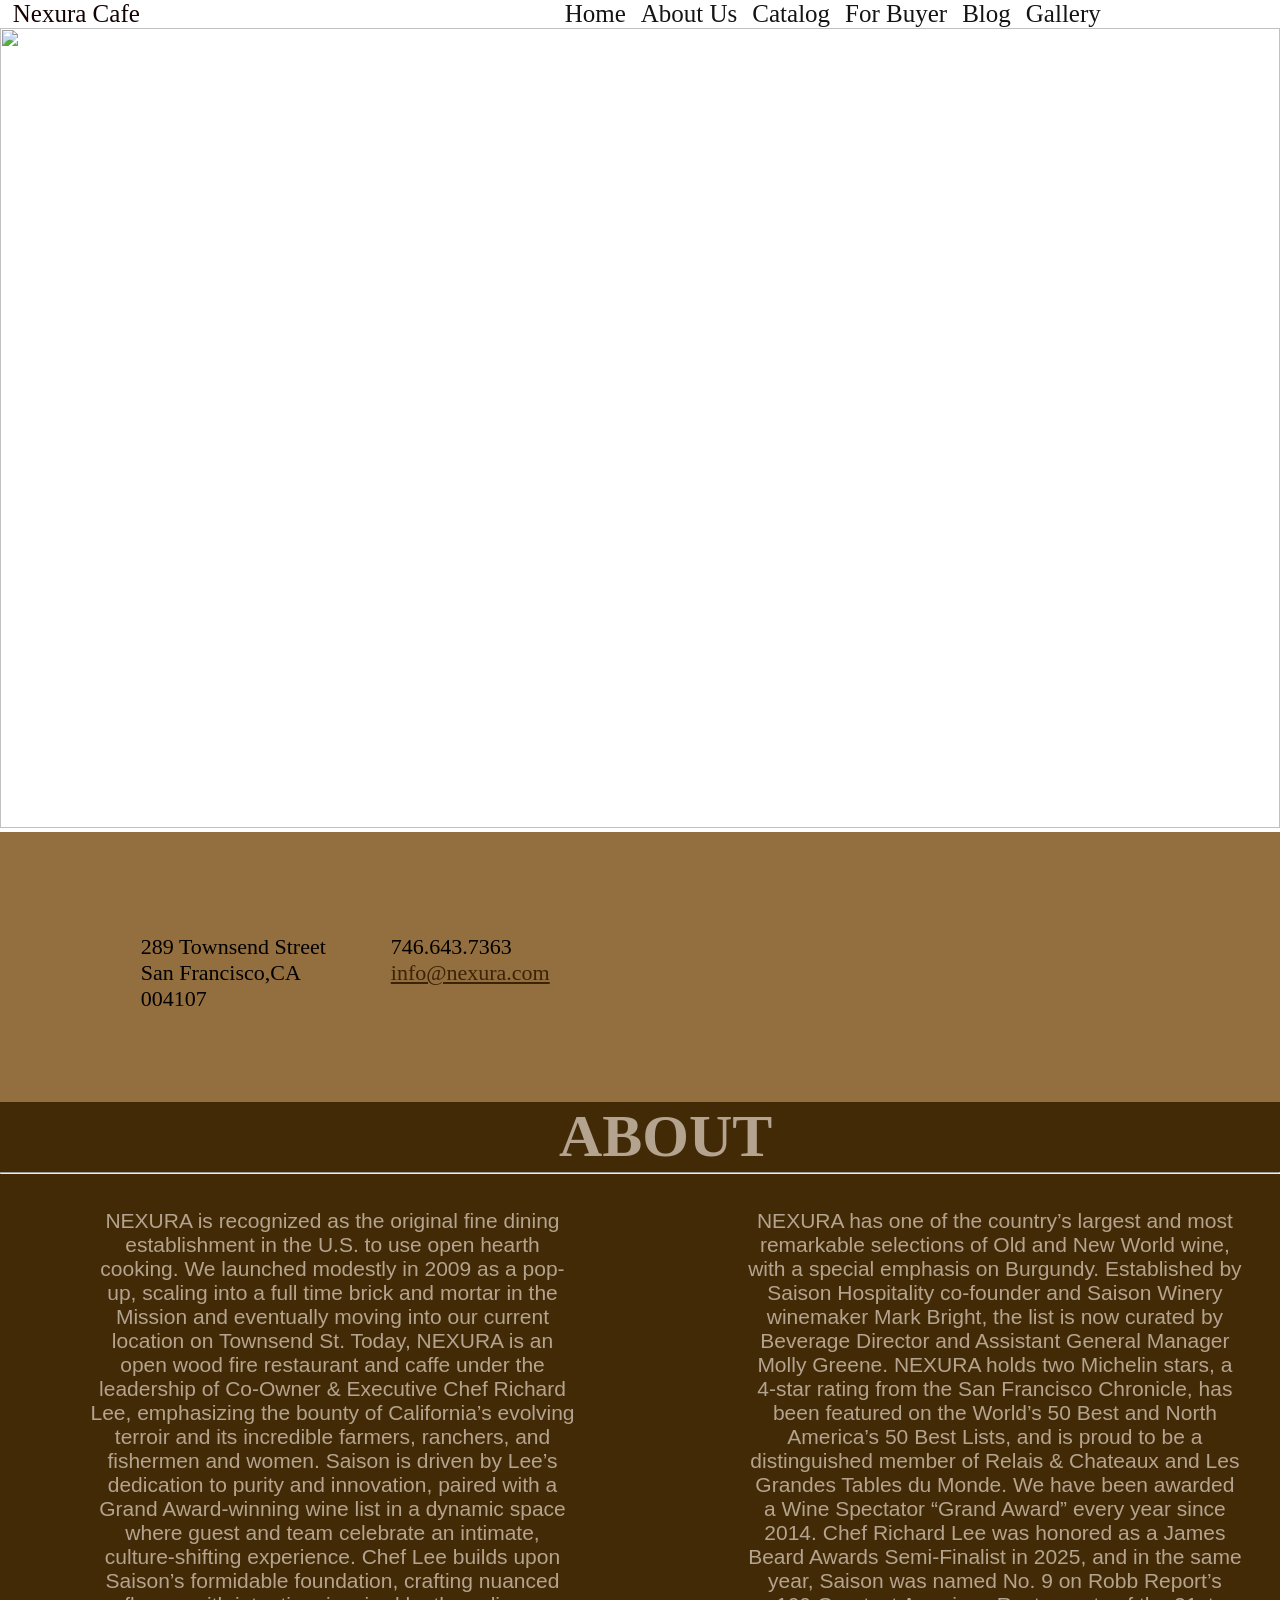
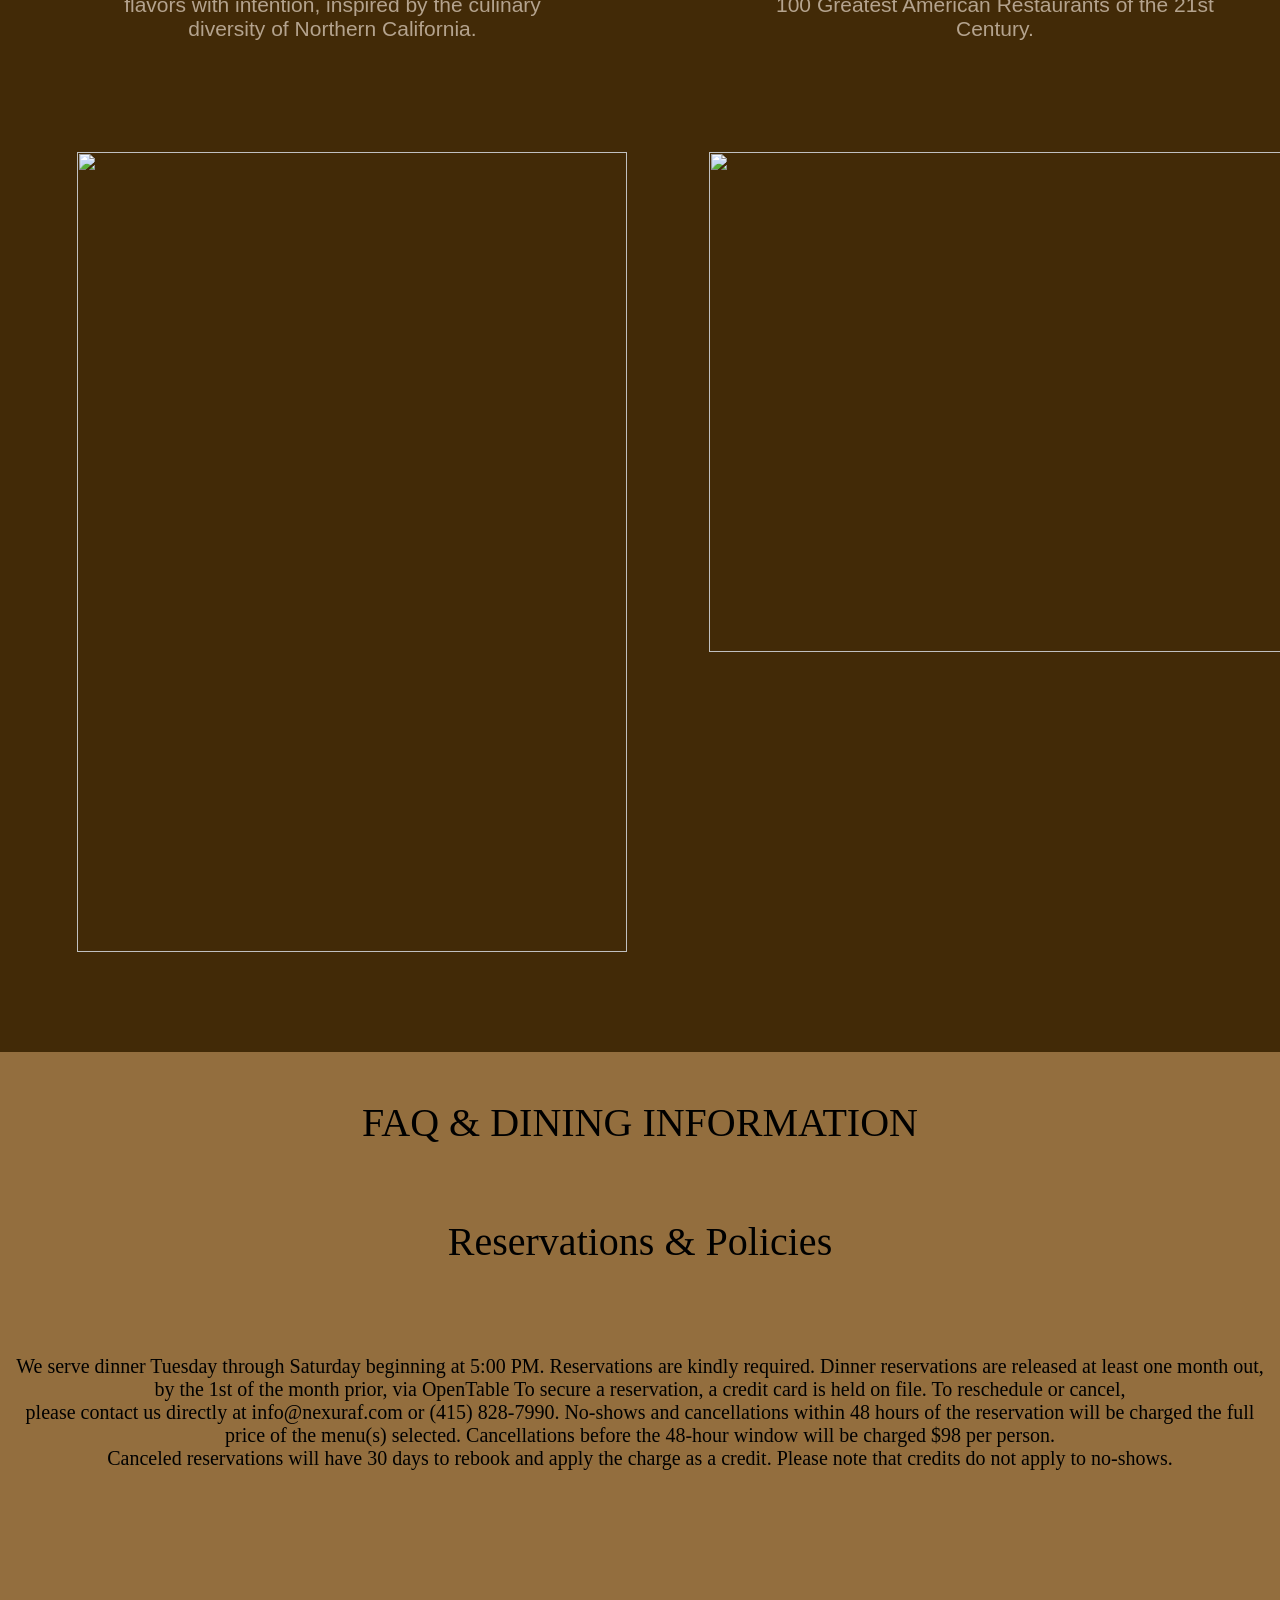
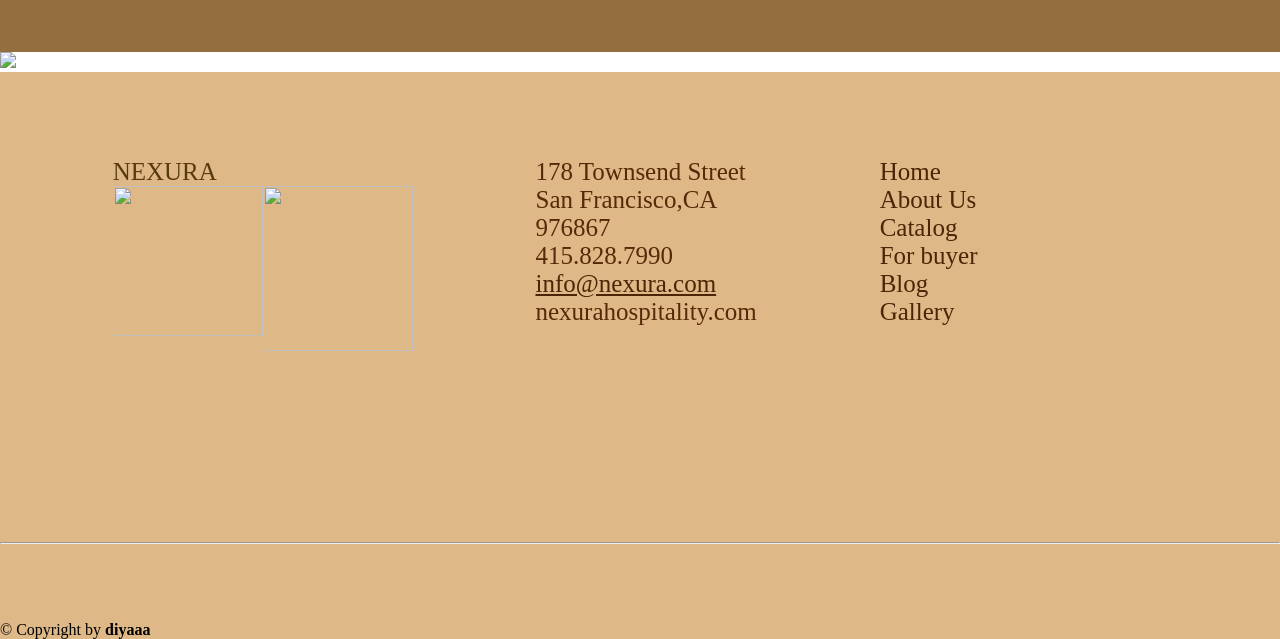
==== aboutus.html @ ad46e94e "Add files via upload" ====
<!DOCTYPE html>
<html lang="en">

<head>
  <meta charset="UTF-8">
  <meta name="viewport" content="width=device-width, initial-scale=1.0">
  <title>Document</title>
  <link rel="stylesheet" href="style.css">
</head>

<body>
  <header>
    <div class="header-t">
      <div class="top-left">Nexura Cafe</div>
      <div class="top-middle">
        <i class="fa-brands fa-java"></i>
        <i class="fa-brands fa-java"></i>
      </div>
      <div class="top-right">
        <ul>
          <li><a href="index.html">Home</a></li>
          <li><a href="aboutus.html">About Us</a></li>
          <li><a href="catalog.html">Catalog</a></li>
          <li><a href="buyer.html">For Buyer</a></li>
          <li><a href="blog.html">Blog</a></li>
          <li><a href="gallery.html">Gallery</a></li>

        </ul>
      </div>
    </div>
  </header>

  <div class="photoo">
    <img src="img/ChatGPT Image Jun 22, 2026, 11_31_47 PM.png" height="800px" width="100%">
  </div>


  <section class="middlee">
    <div class="mide">
      <div class="mid">
        <div class="mid1"> 289 Townsend Street</div>
        <div class="mid2">San Francisco,CA</div>
        <div class="mid3">004107</div>
      </div>

      <div class="midd">
        <div class="mid4">746.643.7363</div>
        <div class="mid5"><a href="aboutus.html"> info@nexura.com</a></div>
      </div> <br>

    </div>
    <div class="mide2">
      <hr class="linee">
    </div>


  </section>


  <section class="middl">
    <h1 class="about">ABOUT</h1>

    <div class="abtmain">
      <div class="abt2">
        NEXURA is recognized as the original fine dining establishment in the U.S. to use open hearth cooking. We
        launched modestly in 2009 as a pop-up, scaling into a full time brick and mortar in the Mission and eventually
        moving into our current location on Townsend St.

        Today, NEXURA is an open wood fire restaurant and caffe under the leadership of Co-Owner & Executive Chef
        Richard Lee, emphasizing the bounty of California’s evolving terroir and its incredible farmers, ranchers, and
        fishermen and women. Saison is driven by Lee’s dedication to purity and innovation, paired with a Grand
        Award-winning wine list in a dynamic space where guest and team celebrate an intimate, culture-shifting
        experience. Chef Lee builds upon Saison’s formidable foundation, crafting nuanced flavors with intention,
        inspired by the culinary diversity of Northern California.
      </div>
      <div class="abt3">NEXURA has one of the country’s largest and most remarkable selections of Old and New World
        wine, with a special emphasis on Burgundy. Established by Saison Hospitality co-founder and Saison Winery
        winemaker Mark Bright, the list is now curated by Beverage Director and Assistant General Manager Molly Greene.

        NEXURA holds two Michelin stars, a 4-star rating from the San Francisco Chronicle, has been featured on the
        World’s 50 Best and North America’s 50 Best Lists, and is proud to be a distinguished member of Relais &
        Chateaux and Les Grandes Tables du Monde. We have been awarded a Wine Spectator “Grand Award” every year since
        2014. Chef Richard Lee was honored as a James Beard Awards Semi-Finalist in 2025, and in the same year, Saison
        was named No. 9 on Robb Report’s 100 Greatest American Restaurants of the 21st Century.</div>
    </div><br>


    <div class="down">
      <div class="down1">
        <img src="img/download (1).jpg" height="800px" width="550px">
      </div>
      <div class="down2">
        <img src="img/download (2).jpg" height="500px" width="750px">
      </div>
    </div>
  </section>

  <section class="faq">
    <div class="faq1"><br>
      FAQ & DINING INFORMATION
    </div><br><br><br><br>




    <div class="faq1">
      Reservations & Policies
    </div>

    <div class="faq2">
      We serve dinner Tuesday through Saturday beginning at 5:00 PM. Reservations are kindly required. Dinner
      reservations are released at least one month out,<br> by the 1st of the month prior, via OpenTable To secure a
      reservation, a credit card is held on file. To reschedule or cancel,<br> please contact us directly at
      info@nexuraf.com or (415) 828-7990.

      No-shows and cancellations within 48 hours of the reservation will be charged the full<br> price of the menu(s)
      selected. Cancellations before the 48-hour window will be charged $98 per person. <br>Canceled reservations will
      have 30 days to rebook and apply the charge as a credit. Please note that credits do not apply to no-shows.
    </div>


  </section>


  <div class="aest">
    <img src="img/ChatGPT Image Jun 23, 2026, 10_14_22 PM.png">
  </div>

  <footer>
    <div class="bgcolor">
      <div class="ones">
        <div class="first">
          NEXURA
          <div class="second">
            <i class="fa-brands fa-java"></i>
            <i class="fa-brands fa-java"></i>
          </div>


          <div class="fah">
            <div class="fourth">
              <img src="img/Relais-Chateaux.webp" height="150px" width="150px">
            </div>
            <div class="for">
              <img src="img/Les-Grandes-Tables-Du-Monde.png" height="165px" width="150px">
            </div>
          </div>
        </div>

        <div class="fifth">178 Townsend Street
          <div class="sixth">San Francisco,CA
          </div>
          <div class="seventh">976867</div>
          <div class="eight">415.828.7990</div>
          <div class="ninth"><a href="aboutus.html"> info@nexura.com</a></div>
          <div class="tenth">nexurahospitality.com</div>
        </div>

        <div class="eleven"><a href="index.html">Home</a>
          <div class="twelve"><a href="aboutus.html"> About Us</a></div>
          <div class="thirteen"><a href="catalog.html"> Catalog</a></div>
          <div class="fourteen"><a href="buyer.html"> For buyer</a></div>
          <div class="fifteen"><a href="blog.html">Blog</a></div>
          <div class="sixteen"><a href="gallery.html">Gallery </a></div>

        </div>

      </div>
      <hr class="hr4">
      <p>&copy; Copyright by <b>diyaaa</b></p>

    </div>

  </footer>

</body>

</html>
---- style.css ----
*{
    margin: 0;
    padding: 0;
    box-sizing: border-box;
}
.header{
    height: 700px;
    width: 100%;
    background-image: url(img/Download\ premium\ vector\ of\ Blank\ coffee\ day\ background\ design\ vector\ by\ Sasi\ about\ coffee\ beans\,\ coffee\,\ barista\,\ coffee\ vector\,\ and\ cafe\ 1206642.jpg);
    background-repeat: no-repeat;
    background-position: center;
    background-size: cover;
    

}
.faq2{
    font-size: 20px;
    text-align: center;
    margin-top: 7%;
}
.header-t{
    height: 10%;
    width: 85%;
    display: flex;
    flex-direction: row;
    justify-content: space-between;
    align-items: center;
    color: rgb(21, 1, 1);
    font-size: 25px;
    margin-left: 1%;
}
.top-right ul {
    display: flex;
    flex-direction: row;
    gap: 15px;
}
.top-right ul li{
    list-style: none;

}
.top-right ul li a {
    text-decoration: none;
    color: rgb(21, 20, 20);
}
.top-right ul li a:hover{
    background-color: rgb(235, 234, 232);
    color: rgba(56, 30, 3, 0.856);
    
}
.h-body{
    height: 700px;
    width: 85%;
    display: flex;
    flex-direction: row;
    justify-content: space-between;
    margin-left: 9%;
    margin-top: 5%;

}
.content{
    height: 700px;
    width: 350px;
    color: white;
    font-size: 50px;
}
.image img {
   margin-left: -410px;
   margin-top: 9px;
}
.type{
    font-family: cursive;
    font-size: 30px;
    color: rgb(233, 219, 185);
}
.bdcolor{
    background-color: rgb(147, 110, 62);
   
}
.middle h1{
   text-align: center;
}
.middle, .fa-mug-hot {
    text-align: center;
    font-size: 40px;
}
.card{
    height: 900px;
    width: 100%;
    display: flex;
    flex-direction: row;
    justify-content: center;
    align-items: center;
    gap: 3%;
    
}
.one, .two, .three{
   height: 90%;
   width: 30%;
}
.fa-solid{
    color: rgb(74, 46, 5);
}
.fa-mug-saucer{
    color: rgb(180, 163, 142);
    
}
.one img{
height: 90%;
width: 100%;
}
.two img{
height: 90%;
width: 100%;
}
.three img{
height: 90%;
width: 100%;
}
.one img:hover {
    border-radius: 30%;
    
}

.photoo{
    width: 100%;
}
.image{
    margin-left: 9%;
    margin-top: 1%;
}
.img2{
    height: 600px;
    width: 100%;
}
.bgcolor{
    background-color: burlywood;
}
.first{
    display: flex;
    flex-direction: column;
    margin-left: 5%;
}
.second{
    display: flex;
    flex-direction: row;
}
.imge{
    display: flex;
    flex-direction: row;
   justify-content: space-between;
    width: 100%;
    
    background-color: rgb(147, 110, 62);
}
.main{
    height: 300px;
    width: 100%;
    display: flex;
    text-align: center;
    align-items: center;
    
    font-size: 25px;
    color: rgb(61, 35, 5);
    background-color: burlywood;
    
}

.intro{
    margin-left: 17%;
}
.owner-details{
    height: 750px;
    width: 100%;
    display: flex;
    flex-direction: row;
    justify-content: center;
    align-items: center;
    gap: 40px;
    margin-left: 2%;
}
.faq1{
    font-size: 18px;
    
}
.od-left{
    height: 100%;
    width: 50%;
}
.odl-top {
    height: 60%;
    width: 100%;
    background-image: url(img/Barista\ Latte\ Art\ Process.jpg) ;
    background-repeat: no-repeat;
    
}
hr {
    height: 2px;
    width: 100%;
    color: rgb(233, 223, 223);
}
.odl-btm{
    height: 40%;
    width: 100%;
    display: flex;
    flex-direction: column;
    justify-content: right;
    align-items: center;
}

.od-right{
    height: 100%;
    width: 50%;
    
}

footer {
    height: 400PX;
    width: 100%;
}
.ones{
    display: flex;
    flex-direction: row;
    gap: 10%;
    margin-left: 4%;
    height: 470px;
    
}
.first{
    height: 400px;
    margin-top: 7%;
    color: rgb(87, 57, 13);
    font-size: 25px;
}
.fifth{
    height: 400px;
    font-size: 25px;
    color: rgb(87, 41, 8);
    margin-top: 7%;
}
.eleven{
    height: 400px;
    font-size: 25px;
    color: rgb(74, 38, 6);
    margin-top: 7%;
}
.fah{
    height: 400px;
    display: flex;
    flex-direction: row;
   
    color: rgb(77, 52, 6);
}
.fourth{
    
    size: 25px;
}
.for{
    size: 25px;
}
.bgcolourr{
    background-color: rgb(147, 110, 62);
}
.eleven a {
 text-decoration: none;
 color: rgb(74, 38, 6);
}
.eleven a:hover{
    
    color: rgb(147, 110, 62);
}
.ninth a {
    color: rgb(74, 38, 6);
}
.ninth a:hover{
color: rgb(147, 110, 62);
}
.middlee{
    background-color: rgb(147, 110, 62);
   flex-direction: column;
   display: flex;
    font-size: 22px;
    height: 270px;
    text-align: justify;
  
    
    
}
.mid{
    margin-left: 8%;
    margin-top: 5%;
    
}
.midd{
    margin-top: 5%;
}
.midd a {
    color: rgb(61, 35, 5);
}
.mid1{
    width: 250px;
}


    

.linee{
    margin-top: 13%;
   
}
.mide{
    height: 50%;
    width: 100%;
    display: flex;
    flex-direction: row;
    margin-left: 3%;
    margin-top: 3%;
}
.mide2 {
    height: 5%;
    width: 100%;
}
.middl{
    background-color: rgb(66, 42, 7);
    color: rgb(180, 163, 142);
    width: 100%;
    height: 1550px;
    font-size: 40px;
    text-align: center;}
.abtmain{
    display: flex;
    flex-direction: row;
    gap: 15%;
    font-size: 20px;
    margin-left: 7%;
    margin-top: 3%;
    width: 90%;
    font-family:'Gill Sans', 'Gill Sans MT', Calibri, 'Trebuchet MS', sans-serif;
    
}
.about{
    margin-left: 4%;;
}
.abtmain{
    text-align: center;
    font-size: 21px;
}
.down{
    display: flex;
    flex-direction: row;
    gap: 8%;
   margin-left: 6%;
    width: 80%;
    margin-top: 5%;
}
.faq{
    height: 600px;
    text-align: center;
    background-color: rgb(147, 110, 62);
}
.faq1{
    font-size: 40px;
}
.wrtmain{
    display: flex;
    flex-direction: row;
    margin-left: 12%;
    
    gap: 25%;
}
.wrt1{
    font-size: 25px;
    font-family: Arial, Helvetica, sans-serif;
    margin-top: 17%;
}
.wrtimg{
    margin-top: 8%;
}
.mainwr{
    background-color: rgb(147, 110, 62);
    height: 960px;
}
.nexmain{
    display: flex;
    flex-direction: row;
    margin-left: 5%;
    
    gap: 12%;
}
.neximg{
    background-color: rgb(147, 110, 62);
    height: 1400px;
}
.nex1{
    margin-top: 14%;
    font-size: 22px;
    font-family:'Gill Sans', 'Gill Sans MT', Calibri, 'Trebuchet MS', sans-serif;
}
.nex2{
    margin-top: 10%;
}
.hr2{
    margin-top: 9%;
}
.award{
    display: flex;
    flex-direction: row;
    gap: 6%;
}
.awrd1{
    margin-top: 12%;
    margin-left: 10%;
}
.awrd2{
    margin-top: 17%;
    margin-left: 14%;
    font-size: 18px
}
.hr3{
    margin-top: 9%;
}
.hr4{
    margin-bottom: 6%;
}
.lee{
    height: 600px;
    width: 100%;
    background-color: rgb(216, 183, 143);
    
}
.lee1{
    margin-top: 3%;
    margin-left: 38%;
}
.lee2{
   width: 396px;
   margin-left: 37%;
   margin-top: 5px;
   
}
.lee3{
    margin-left: 43%;
    margin-top: 3%;
    color: rgb(61, 35, 5);
}
.lee4{
    margin-left: 42.5%;
    margin-top: 7px;
    color: rgb(61, 35, 5);
}
.othrs{
    display: flex;
    flex-direction: row;
    text-align: center;
    background-color: rgb(61, 35, 5);
    height: 670px;
}
.o10{
    color: rgb(180, 163, 142);
}
.o11{
    color: rgb(180, 163, 142);
}
.o13{
    color: rgb(180, 163, 142);
}
.othr{
    margin-top: 4%;
    display: flex;
    gap: 5%;
    margin-left: 7%;
}
.italic1{
    color: rgb(205, 183, 153);
}
.others{
    display: flex;
    flex-direction: row;
    gap: 5%;
    background-color: rgb(61, 35, 5);
    justify-content: center;
    height: 580px;
    text-align: center;
}
.ss{
font-size: 35px;
margin-left: 7%;
margin-top: 4%;
background-color: rgb(165, 131, 86);
}
.snacks{
    background-color: rgb(165, 131, 86);
    display: flex;
    flex-direction: column;
    height: 1350px;
}
.food{
  
    margin-top: 3%;
    margin-left: 7%;
}
.reserve1{
    background-color: rgb(74, 38, 6);
    color: rgb(205, 183, 153);
    height: 400px;
    text-align: center;
   
    font-size: 18px;
}
.reser{
    font-size: 30px;
}
.sss{
    margin-left: 50%;
    font-size: 35px;
}
.space{
    margin-left: 40%;
}
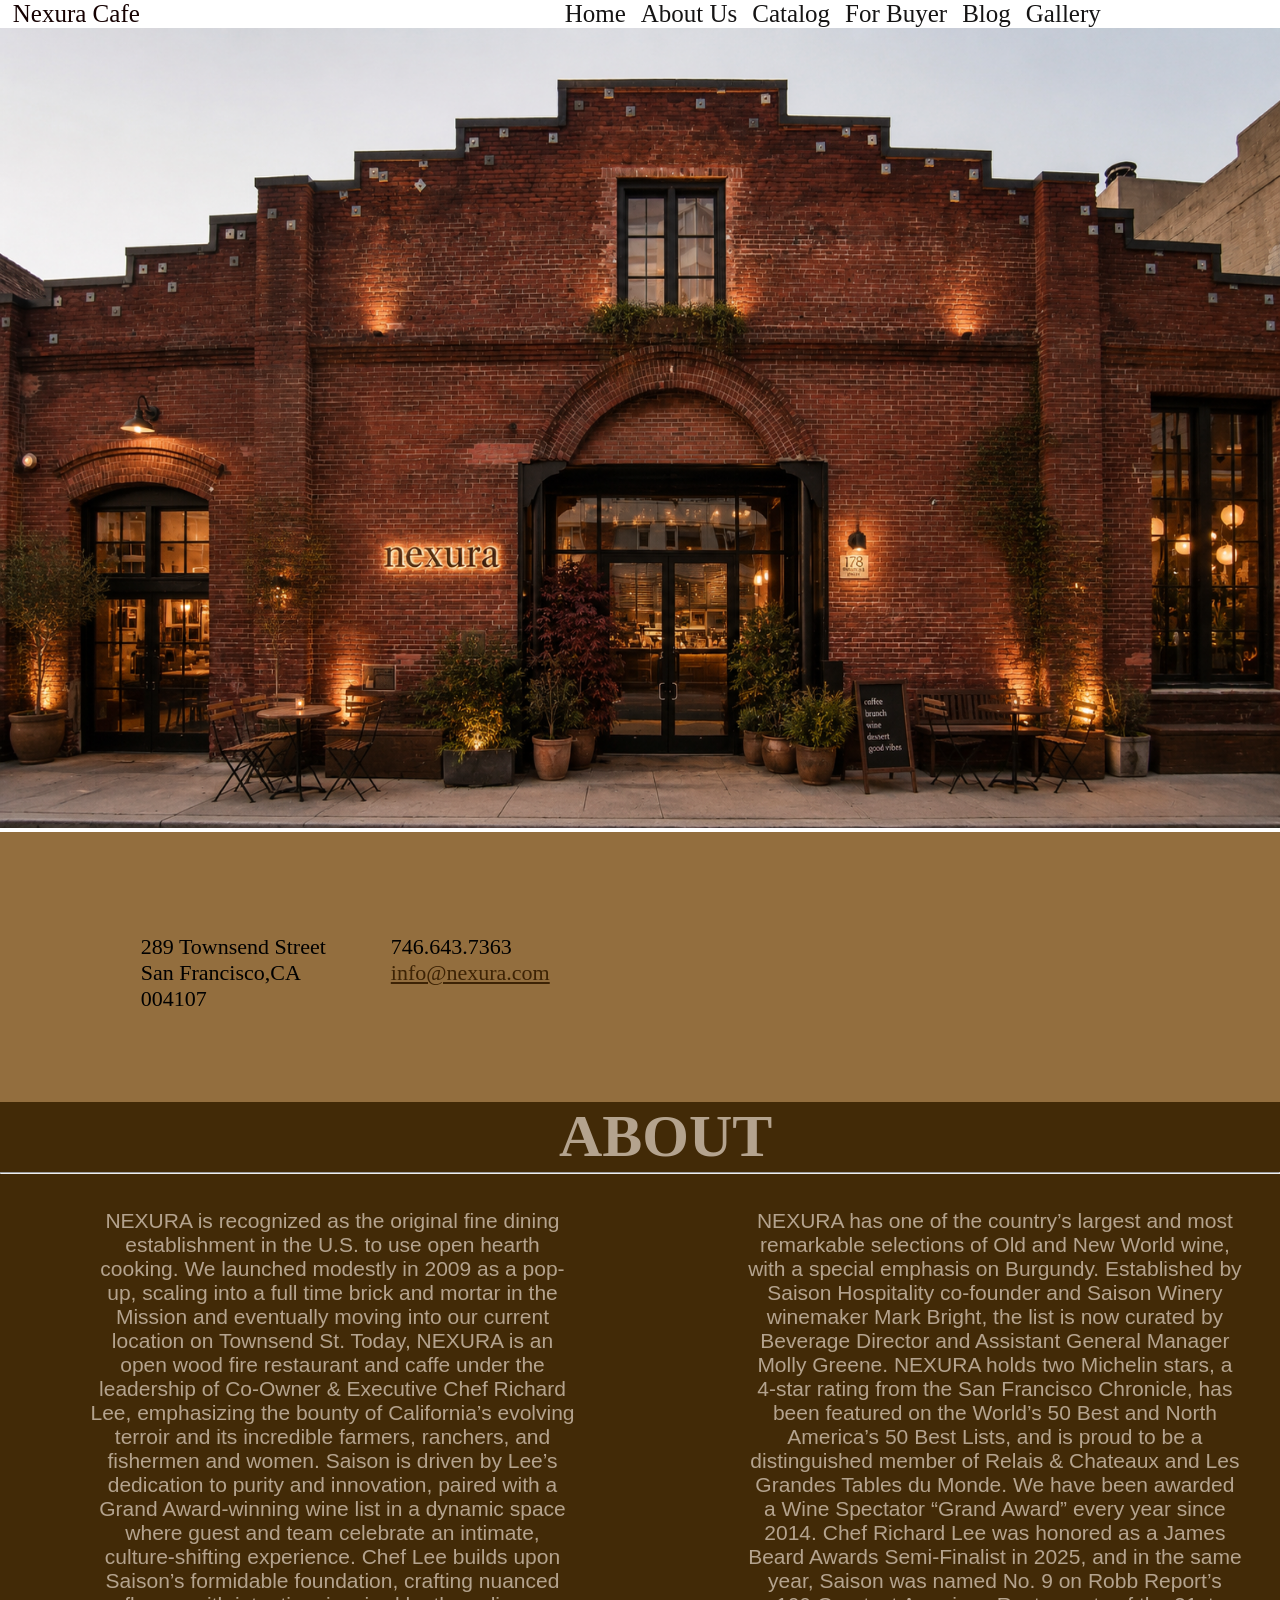
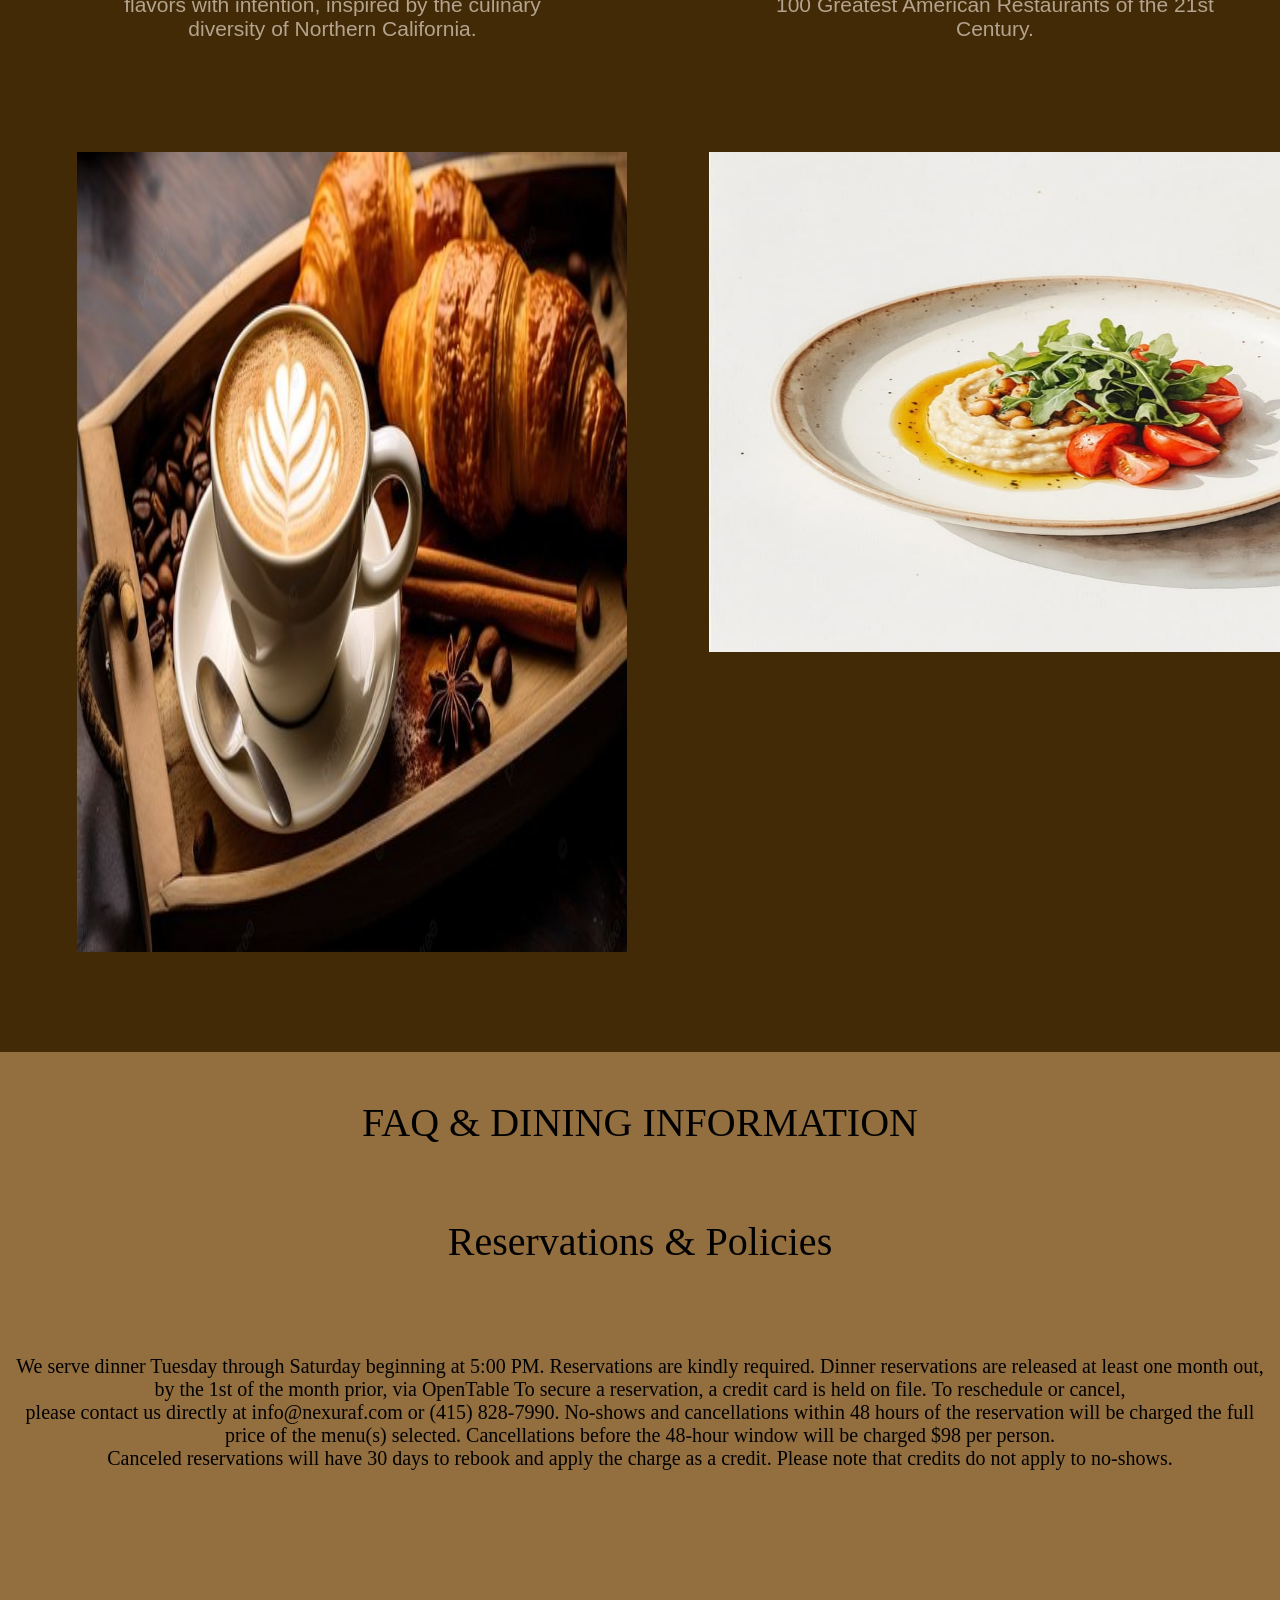
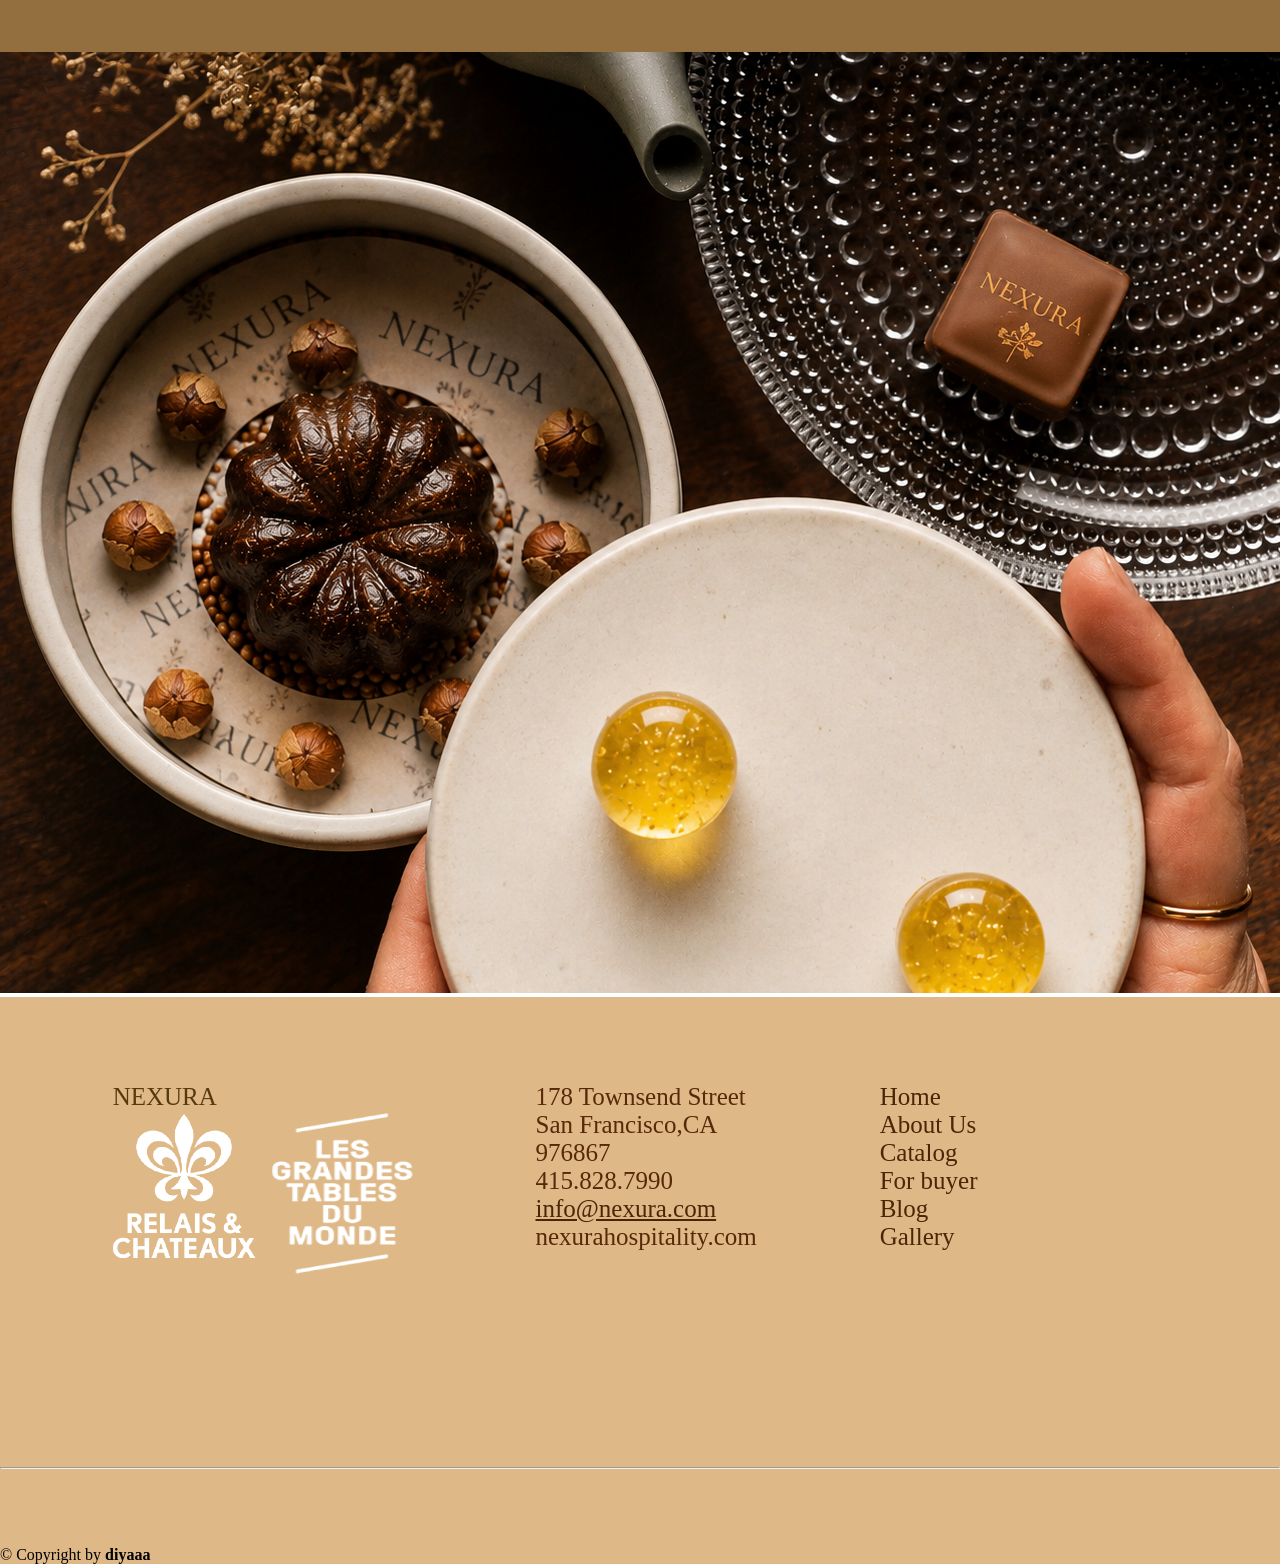
==== commit 82e5d1d7: "Update aboutus.html" ====
--- a/aboutus.html
+++ b/aboutus.html
@@ -31,7 +31,7 @@
   </header>
 
   <div class="photoo">
-    <img src="img/ChatGPT Image Jun 22, 2026, 11_31_47 PM.png" height="800px" width="100%">
+    <img src="ChatGPT Image Jun 22, 2026, 11_31_47 PM.png" height="800px" width="100%">
   </div>
 
 
@@ -87,10 +87,10 @@
 
     <div class="down">
       <div class="down1">
-        <img src="img/download (1).jpg" height="800px" width="550px">
+        <img src="download (1).jpg" height="800px" width="550px">
       </div>
       <div class="down2">
-        <img src="img/download (2).jpg" height="500px" width="750px">
+        <img src="download (2).jpg" height="500px" width="750px">
       </div>
     </div>
   </section>
@@ -123,7 +123,7 @@
 
 
   <div class="aest">
-    <img src="img/ChatGPT Image Jun 23, 2026, 10_14_22 PM.png">
+    <img src="ChatGPT Image Jun 23, 2026, 10_14_22 PM.png">
   </div>
 
   <footer>
@@ -139,10 +139,10 @@
 
           <div class="fah">
             <div class="fourth">
-              <img src="img/Relais-Chateaux.webp" height="150px" width="150px">
+              <img src="Relais-Chateaux.webp" height="150px" width="150px">
             </div>
             <div class="for">
-              <img src="img/Les-Grandes-Tables-Du-Monde.png" height="165px" width="150px">
+              <img src="Les-Grandes-Tables-Du-Monde.png" height="165px" width="150px">
             </div>
           </div>
         </div>
@@ -175,4 +175,4 @@
 
 </body>
 
-</html>+</html>
